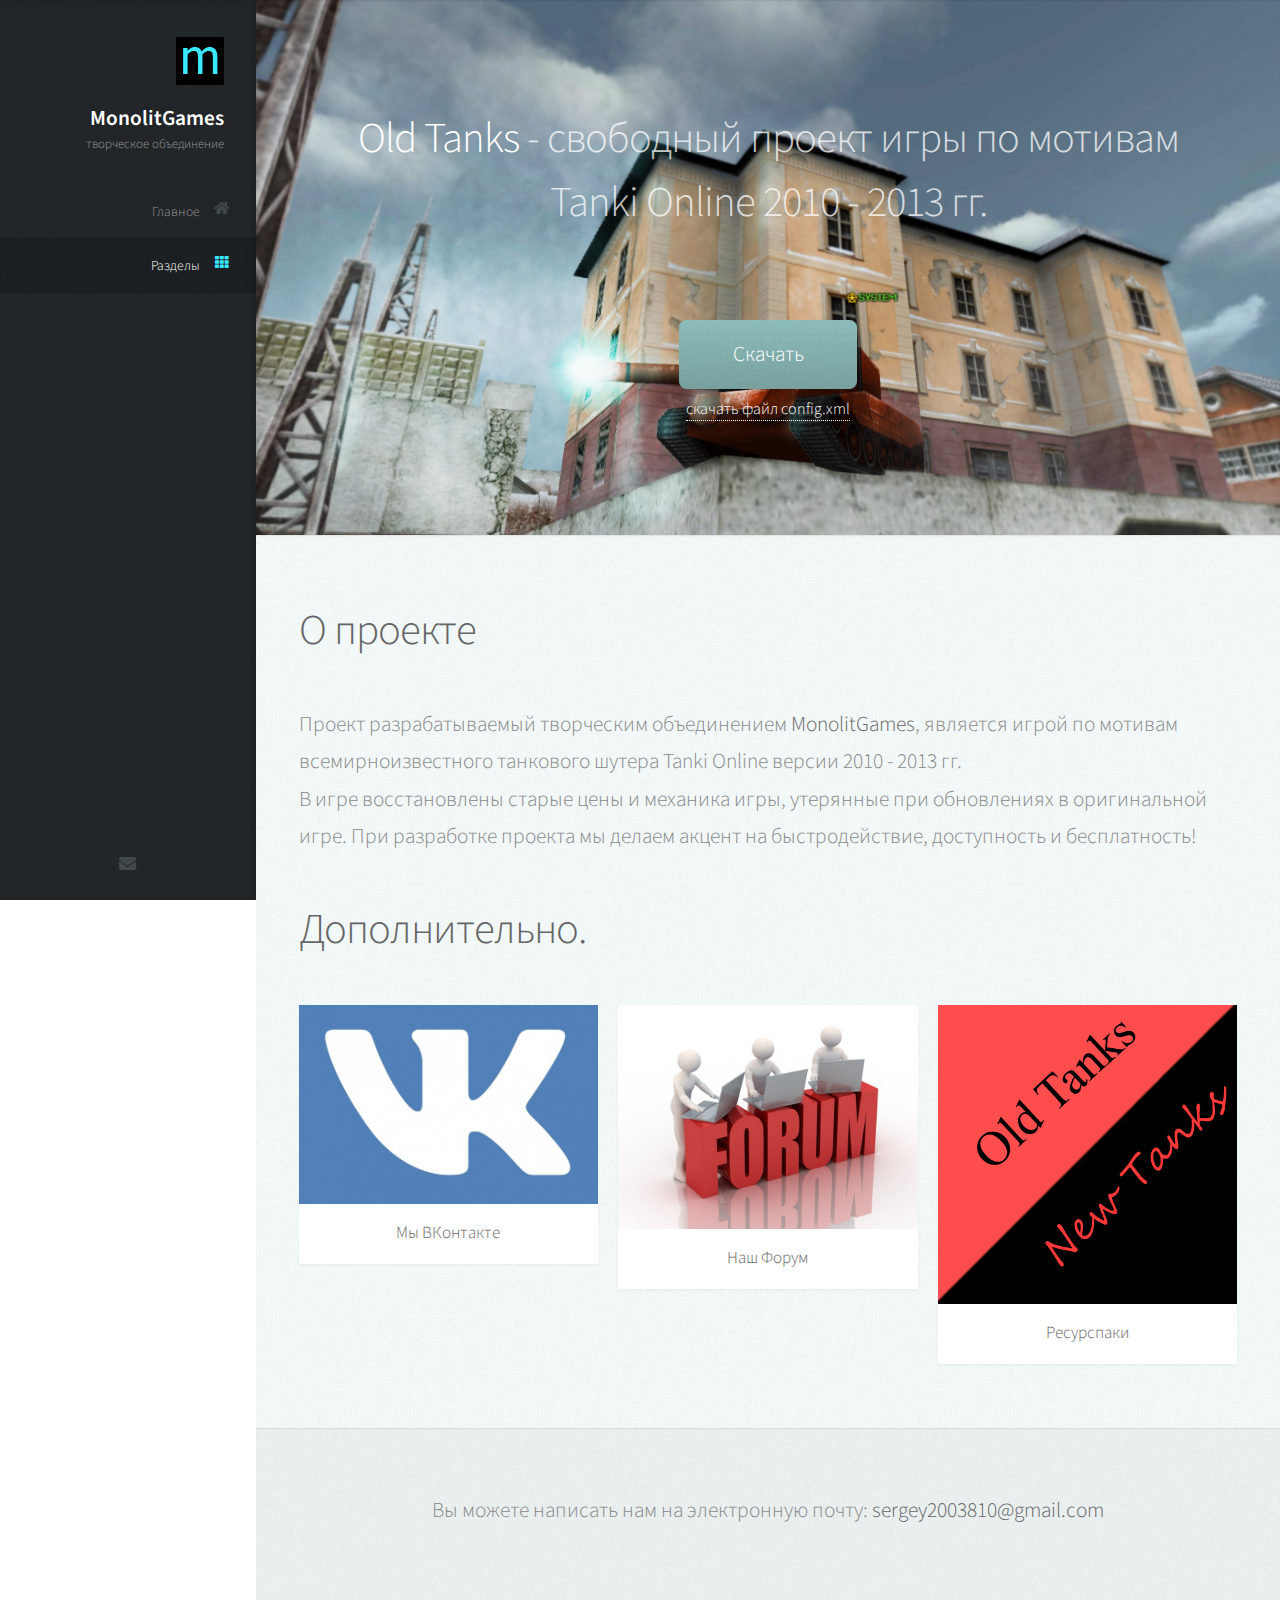
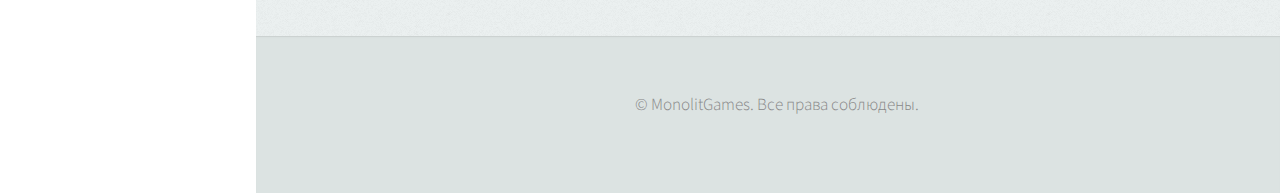
==== index.html @ a9170667 "Add files via upload" ====
<!DOCTYPE HTML>
<!--#39E8FF-->
<html>
	<head>
		<title>Old Tanks - создано MonolitGames</title>
		<meta charset="utf-8" />
		<meta name="viewport" content="width=device-width, initial-scale=1, user-scalable=no" />
		<link rel="stylesheet" href="assets/css/main.css" />
        <style type="text/css">
            #white{
                color: white;
            }
            #lefttext{
                text-align: left;
            }
            .config-xml{
                
                font-size:12pt;
            }
            .config-xml a{
                text-decoration: none;
            }
        </style>
	</head>
	<body class="is-preload">

		
			<div id="header">

				<div class="top">

					
						<div id="logo">
							<span class="image avatar48"><img src="images/avatar.jpg" alt="" /></span>
							<h1 id="title">МоnolitGames</h1>
							<p>творческое объединение</p>
						</div>

					
						<nav id="nav">
							<ul>
								<li><a href="#top" id="top-link"><span class="icon solid fa-home">Главное</span></a></li>
								<li><a href="#portfolio" id="portfolio-link"><span class="icon solid fa-th">Разделы</span></a></li>
								

							</ul>
						</nav>

				</div>

				<div class="bottom">

					
						<ul class="icons">
							<!--<li><a href="#" class="icon brands fa-twitter"><span class="label">Twitter</span></a></li>
							<li><a href="#" class="icon brands fa-facebook-f"><span class="label">Facebook</span></a></li>
							<li><a href="#" class="icon brands fa-github"><span class="label">Github</span></a></li>-->
							
							<li><a href="#contact" class="icon solid fa-envelope"><span class="label">Email</span></a></li>
						</ul>

				</div>

			</div>

		<!-- Main -->
			<div id="main">

				<!-- Intro -->
					<section id="top" class="one dark cover">
						<div class="container">

							<header>
                                <h2 class="alt"> <strong><b id="white">Old Tanks</b></strong> - свободный проект игры по мотивам<br> Tanki Online 2010 - 2013 гг.</p>
							</header>

							<footer>
								<a href="https://drive.google.com/file/d/1-FOZ3nDA0ZMU56J85yrkegBwS3157mXp/view?usp=sharing" src="" class="button scrolly">Скачать</a>
							</footer>
                            <a href="config-xml.html" class="config-xml">cкачать файл config.xml</a>
						</div>
					</section>

				<!-- Portfolio -->
					<section id="portfolio" class="two">
						<div class="container">
                            <header>
								<h2 id="lefttext">О проекте</h2>
							</header>
							<p id="lefttext">Проект разрабатываемый творческим объединением <b>MonolitGames</b>, является игрой по мотивам всемирноизвестного танкового шутера Tanki Online версии 2010 - 2013 гг.<br>В игре восстановлены старые цены и механика игры, утерянные при обновлениях в оригинальной игре. При разработке проекта мы делаем акцент на быстродействие, доступность и бесплатность!</p>
							<header>
								<h2 id="lefttext">Дополнительно.</h2>
							</header>

							<p></p>
                            <a name="config-xml"></a>
							<div class="row">
								<div class="col-4 col-12-mobile">
									<article class="item">
										<a href="https://vk.com/tanks_net_game" class="image fit"><img src="images/pic02.jpg" alt="" /></a>
										<header>
											<h3>Мы ВКонтакте</h3>
										</header>
									</article>
									
								</div>
								<div class="col-4 col-12-mobile">
									<div class="col-4 col-12-mobile">
									<article class="item">
										<a href="http://tgazeta.1bb.ru/" class="image fit"><img src="images/forum.jpg" alt="" /></a>
										<header>
											<h3>Наш Форум</h3>
										</header>
									</article>
								</div>
							</div>
									<div class="col-4 col-12-mobile">
									<article class="item">
										<a href="resources.html" class="image fit"><img src="images/recource.png" alt="" /></a>
										<header>
											<h3>Ресурспаки</h3>
										</header>
									</article>
									
								</div>	
						</div>
					</section>

				<!-- About Me -->
					<section id="about" class="three">
						<a name="contact"></a>
                        <div class="container">
                            <p>Вы можете написать нам на электронную почту: <b>sergey2003810@gmail.com</b></p>
						</div>
					</section>

			</div>

		<!-- Footer -->
			<div id="footer">

				<!-- Copyright -->
					<ul class="copyright">
						<li>&copy; MonolitGames. Все права соблюдены.</li>
					</ul>

			</div>

		<!-- Scripts -->
			<script src="assets/js/jquery.min.js"></script>
			<script src="assets/js/jquery.scrolly.min.js"></script>
			<script src="assets/js/jquery.scrollex.min.js"></script>
			<script src="assets/js/browser.min.js"></script>
			<script src="assets/js/breakpoints.min.js"></script>
			<script src="assets/js/util.js"></script>
			<script src="assets/js/main.js"></script>

	</body>
</html>
---- assets/css/main.css ----
@import url("fontawesome-all.min.css");
@import url("https://fonts.googleapis.com/css?family=Source+Sans+Pro:300,300italic,400,600");

/*
	Prologue by HTML5 UP
	html5up.net | @ajlkn
	Free for personal and commercial use under the CCA 3.0 license (html5up.net/license)
*/

html, body, div, span, applet, object,
iframe, h1, h2, h3, h4, h5, h6, p, blockquote,
pre, a, abbr, acronym, address, big, cite,
code, del, dfn, em, img, ins, kbd, q, s, samp,
small, strike, strong, sub, sup, tt, var, b,
u, i, center, dl, dt, dd, ol, ul, li, fieldset,
form, label, legend, table, caption, tbody,
tfoot, thead, tr, th, td, article, aside,
canvas, details, embed, figure, figcaption,
footer, header, hgroup, menu, nav, output, ruby,
section, summary, time, mark, audio, video {
	margin: 0;
	padding: 0;
	border: 0;
	font-size: 100%;
	font: inherit;
	vertical-align: baseline;}

article, aside, details, figcaption, figure,
footer, header, hgroup, menu, nav, section {
	display: block;}

body {
	line-height: 1;
}

ol, ul {
	list-style: none;
}

blockquote, q {
	quotes: none;
}

	blockquote:before, blockquote:after, q:before, q:after {
		content: '';
		content: none;
	}

table {
	border-collapse: collapse;
	border-spacing: 0;
}

body {
	-webkit-text-size-adjust: none;
}

mark {
	background-color: transparent;
	color: inherit;
}

input::-moz-focus-inner {
	border: 0;
	padding: 0;
}

input, select, textarea {
	-moz-appearance: none;
	-webkit-appearance: none;
	-ms-appearance: none;
	appearance: none;
}

/* Basic */

	html {
		box-sizing: border-box;
	}

	*, *:before, *:after {
		box-sizing: inherit;
	}

	body {
		background: #fff;
		font-family: 'Source Sans Pro', sans-serif;
		font-size: 19pt;
		font-weight: 300;
		line-height: 1.75em;
		color: #888;
	}

		body.is-preload *, body.is-preload *:before, body.is-preload *:after {
			-moz-animation: none !important;
			-webkit-animation: none !important;
			-ms-animation: none !important;
			animation: none !important;
			-moz-transition: none !important;
			-webkit-transition: none !important;
			-ms-transition: none !important;
			transition: none !important;
		}

	input, textarea, select {
		font-family: 'Source Sans Pro', sans-serif;
		font-size: 19pt;
		font-weight: 300;
		line-height: 1.75em;
		color: #888;
	}

	h1, h2, h3, h4, h5, h6 {
		font-weight: 300;
		color: #666;
		line-height: 1.5em;
	}

	h1 a, h2 a, h3 a, h4 a, h5 a, h6 a {
		color: inherit;
		text-decoration: none;
	}

		h1 a strong, h2 a strong, h3 a strong, h4 a strong, h5 a strong, h6 a strong {
			color: #333;
		}

	h2 {
		font-size: 2em;
		letter-spacing: -1px;
	}

		h2.alt {
			color: #888;
		}

			h2.alt strong {
				color: #666;
			}

	h3 {
		font-size: 1.5em;
	}

	header {
		margin: 0 0 2em 0;
	}

		header > p {
			margin: 1em 0 0 0;
		}

	footer {
		margin: 2em 0 0 0;
	}

	strong, b {
		font-weight: 300;
		color: #666;
	}

	em, i {
		font-style: italic;
	}

	a {
		text-decoration: none;
		color: inherit;
		border-bottom: dotted 1px rgba(128, 128, 128, 0.5);
		-moz-transition: color 0.35s ease-in-out, border-bottom-color 0.35s ease-in-out;
		-webkit-transition: color 0.35s ease-in-out, border-bottom-color 0.35s ease-in-out;
		-ms-transition: color 0.35s ease-in-out, border-bottom-color 0.35s ease-in-out;
		transition: color 0.35s ease-in-out, border-bottom-color 0.35s ease-in-out;
		outline: 0;
	}

		a:hover {
			color: #E27689;
			border-bottom-color: rgba(255, 255, 255, 0);
		}

	sub {
		position: relative;
		top: 0.5em;
		font-size: 0.8em;
	}

	sup {
		position: relative;
		top: -0.5em;
		font-size: 0.8em;
	}

	hr {
		border: 0;
		border-top: solid 1px #ddd;
	}

	blockquote {
		border-left: solid 0.5em #ddd;
		padding: 1em 0 1em 2em;
		font-style: italic;
	}

	p, ul, ol, dl, table {
		margin-bottom: 2em;
	}

	br.clear {
		clear: both;
	}

/* Container */

	.container {
		margin: 0 auto;
		max-width: 100%;
		width: 1400px;
	}

		@media screen and (min-width: 961px) and (max-width: 1880px) {

			.container {
				width: 1200px;
			}

		}

		@media screen and (min-width: 961px) and (max-width: 1620px) {

			.container {
				width: 960px;
			}

		}

		@media screen and (min-width: 961px) and (max-width: 1320px) {

			.container {
				width: 100%;
			}

		}

		@media screen and (max-width: 960px) {

			.container {
				width: 100%;
			}

		}

		@media screen and (max-width: 736px) {

			.container {
				width: 100%;
			}

		}

/* Row */

	.row {
		display: flex;
		flex-wrap: wrap;
		box-sizing: border-box;
		align-items: stretch;
	}

		.row > * {
			box-sizing: border-box;
		}

		.row.gtr-uniform > * > :last-child {
			margin-bottom: 0;
		}

		.row.aln-left {
			justify-content: flex-start;
		}

		.row.aln-center {
			justify-content: center;
		}

		.row.aln-right {
			justify-content: flex-end;
		}

		.row.aln-top {
			align-items: flex-start;
		}

		.row.aln-middle {
			align-items: center;
		}

		.row.aln-bottom {
			align-items: flex-end;
		}

		.row > .imp {
			order: -1;
		}

		.row > .col-1 {
			width: 8.33333%;
		}

		.row > .off-1 {
			margin-left: 8.33333%;
		}

		.row > .col-2 {
			width: 16.66667%;
		}

		.row > .off-2 {
			margin-left: 16.66667%;
		}

		.row > .col-3 {
			width: 25%;
		}

		.row > .off-3 {
			margin-left: 25%;
		}

		.row > .col-4 {
			width: 33.33333%;
		}

		.row > .off-4 {
			margin-left: 33.33333%;
		}

		.row > .col-5 {
			width: 41.66667%;
		}

		.row > .off-5 {
			margin-left: 41.66667%;
		}

		.row > .col-6 {
			width: 50%;
		}

		.row > .off-6 {
			margin-left: 50%;
		}

		.row > .col-7 {
			width: 58.33333%;
		}

		.row > .off-7 {
			margin-left: 58.33333%;
		}

		.row > .col-8 {
			width: 66.66667%;
		}

		.row > .off-8 {
			margin-left: 66.66667%;
		}

		.row > .col-9 {
			width: 75%;
		}

		.row > .off-9 {
			margin-left: 75%;
		}

		.row > .col-10 {
			width: 83.33333%;
		}

		.row > .off-10 {
			margin-left: 83.33333%;
		}

		.row > .col-11 {
			width: 91.66667%;
		}

		.row > .off-11 {
			margin-left: 91.66667%;
		}

		.row > .col-12 {
			width: 100%;
		}

		.row > .off-12 {
			margin-left: 100%;
		}

		.row.gtr-0 {
			margin-top: 0px;
			margin-left: 0px;
		}

			.row.gtr-0 > * {
				padding: 0px 0 0 0px;
			}

			.row.gtr-0.gtr-uniform {
				margin-top: 0px;
			}

				.row.gtr-0.gtr-uniform > * {
					padding-top: 0px;
				}

		.row.gtr-25 {
			margin-top: -10px;
			margin-left: -10px;
		}

			.row.gtr-25 > * {
				padding: 10px 0 0 10px;
			}

			.row.gtr-25.gtr-uniform {
				margin-top: -10px;
			}

				.row.gtr-25.gtr-uniform > * {
					padding-top: 10px;
				}

		.row.gtr-50 {
			margin-top: -20px;
			margin-left: -20px;
		}

			.row.gtr-50 > * {
				padding: 20px 0 0 20px;
			}

			.row.gtr-50.gtr-uniform {
				margin-top: -20px;
			}

				.row.gtr-50.gtr-uniform > * {
					padding-top: 20px;
				}

		.row {
			margin-top: -40px;
			margin-left: -40px;
		}

			.row > * {
				padding: 40px 0 0 40px;
			}

			.row.gtr-uniform {
				margin-top: -40px;
			}

				.row.gtr-uniform > * {
					padding-top: 40px;
				}

		.row.gtr-150 {
			margin-top: -60px;
			margin-left: -60px;
		}

			.row.gtr-150 > * {
				padding: 60px 0 0 60px;
			}

			.row.gtr-150.gtr-uniform {
				margin-top: -60px;
			}

				.row.gtr-150.gtr-uniform > * {
					padding-top: 60px;
				}

		.row.gtr-200 {
			margin-top: -80px;
			margin-left: -80px;
		}

			.row.gtr-200 > * {
				padding: 80px 0 0 80px;
			}

			.row.gtr-200.gtr-uniform {
				margin-top: -80px;
			}

				.row.gtr-200.gtr-uniform > * {
					padding-top: 80px;
				}

		@media screen and (min-width: 961px) and (max-width: 1880px) {

			.row {
				display: flex;
				flex-wrap: wrap;
				box-sizing: border-box;
				align-items: stretch;
			}

				.row > * {
					box-sizing: border-box;
				}

				.row.gtr-uniform > * > :last-child {
					margin-bottom: 0;
				}

				.row.aln-left {
					justify-content: flex-start;
				}

				.row.aln-center {
					justify-content: center;
				}

				.row.aln-right {
					justify-content: flex-end;
				}

				.row.aln-top {
					align-items: flex-start;
				}

				.row.aln-middle {
					align-items: center;
				}

				.row.aln-bottom {
					align-items: flex-end;
				}

				.row > .imp-wide {
					order: -1;
				}

				.row > .col-1-wide {
					width: 8.33333%;
				}

				.row > .off-1-wide {
					margin-left: 8.33333%;
				}

				.row > .col-2-wide {
					width: 16.66667%;
				}

				.row > .off-2-wide {
					margin-left: 16.66667%;
				}

				.row > .col-3-wide {
					width: 25%;
				}

				.row > .off-3-wide {
					margin-left: 25%;
				}

				.row > .col-4-wide {
					width: 33.33333%;
				}

				.row > .off-4-wide {
					margin-left: 33.33333%;
				}

				.row > .col-5-wide {
					width: 41.66667%;
				}

				.row > .off-5-wide {
					margin-left: 41.66667%;
				}

				.row > .col-6-wide {
					width: 50%;
				}

				.row > .off-6-wide {
					margin-left: 50%;
				}

				.row > .col-7-wide {
					width: 58.33333%;
				}

				.row > .off-7-wide {
					margin-left: 58.33333%;
				}

				.row > .col-8-wide {
					width: 66.66667%;
				}

				.row > .off-8-wide {
					margin-left: 66.66667%;
				}

				.row > .col-9-wide {
					width: 75%;
				}

				.row > .off-9-wide {
					margin-left: 75%;
				}

				.row > .col-10-wide {
					width: 83.33333%;
				}

				.row > .off-10-wide {
					margin-left: 83.33333%;
				}

				.row > .col-11-wide {
					width: 91.66667%;
				}

				.row > .off-11-wide {
					margin-left: 91.66667%;
				}

				.row > .col-12-wide {
					width: 100%;
				}

				.row > .off-12-wide {
					margin-left: 100%;
				}

				.row.gtr-0 {
					margin-top: 0px;
					margin-left: 0px;
				}

					.row.gtr-0 > * {
						padding: 0px 0 0 0px;
					}

					.row.gtr-0.gtr-uniform {
						margin-top: 0px;
					}

						.row.gtr-0.gtr-uniform > * {
							padding-top: 0px;
						}

				.row.gtr-25 {
					margin-top: -10px;
					margin-left: -10px;
				}

					.row.gtr-25 > * {
						padding: 10px 0 0 10px;
					}

					.row.gtr-25.gtr-uniform {
						margin-top: -10px;
					}

						.row.gtr-25.gtr-uniform > * {
							padding-top: 10px;
						}

				.row.gtr-50 {
					margin-top: -20px;
					margin-left: -20px;
				}

					.row.gtr-50 > * {
						padding: 20px 0 0 20px;
					}

					.row.gtr-50.gtr-uniform {
						margin-top: -20px;
					}

						.row.gtr-50.gtr-uniform > * {
							padding-top: 20px;
						}

				.row {
					margin-top: -40px;
					margin-left: -40px;
				}

					.row > * {
						padding: 40px 0 0 40px;
					}

					.row.gtr-uniform {
						margin-top: -40px;
					}

						.row.gtr-uniform > * {
							padding-top: 40px;
						}

				.row.gtr-150 {
					margin-top: -60px;
					margin-left: -60px;
				}

					.row.gtr-150 > * {
						padding: 60px 0 0 60px;
					}

					.row.gtr-150.gtr-uniform {
						margin-top: -60px;
					}

						.row.gtr-150.gtr-uniform > * {
							padding-top: 60px;
						}

				.row.gtr-200 {
					margin-top: -80px;
					margin-left: -80px;
				}

					.row.gtr-200 > * {
						padding: 80px 0 0 80px;
					}

					.row.gtr-200.gtr-uniform {
						margin-top: -80px;
					}

						.row.gtr-200.gtr-uniform > * {
							padding-top: 80px;
						}

		}

		@media screen and (min-width: 961px) and (max-width: 1620px) {

			.row {
				display: flex;
				flex-wrap: wrap;
				box-sizing: border-box;
				align-items: stretch;
			}

				.row > * {
					box-sizing: border-box;
				}

				.row.gtr-uniform > * > :last-child {
					margin-bottom: 0;
				}

				.row.aln-left {
					justify-content: flex-start;
				}

				.row.aln-center {
					justify-content: center;
				}

				.row.aln-right {
					justify-content: flex-end;
				}

				.row.aln-top {
					align-items: flex-start;
				}

				.row.aln-middle {
					align-items: center;
				}

				.row.aln-bottom {
					align-items: flex-end;
				}

				.row > .imp-normal {
					order: -1;
				}

				.row > .col-1-normal {
					width: 8.33333%;
				}

				.row > .off-1-normal {
					margin-left: 8.33333%;
				}

				.row > .col-2-normal {
					width: 16.66667%;
				}

				.row > .off-2-normal {
					margin-left: 16.66667%;
				}

				.row > .col-3-normal {
					width: 25%;
				}

				.row > .off-3-normal {
					margin-left: 25%;
				}

				.row > .col-4-normal {
					width: 33.33333%;
				}

				.row > .off-4-normal {
					margin-left: 33.33333%;
				}

				.row > .col-5-normal {
					width: 41.66667%;
				}

				.row > .off-5-normal {
					margin-left: 41.66667%;
				}

				.row > .col-6-normal {
					width: 50%;
				}

				.row > .off-6-normal {
					margin-left: 50%;
				}

				.row > .col-7-normal {
					width: 58.33333%;
				}

				.row > .off-7-normal {
					margin-left: 58.33333%;
				}

				.row > .col-8-normal {
					width: 66.66667%;
				}

				.row > .off-8-normal {
					margin-left: 66.66667%;
				}

				.row > .col-9-normal {
					width: 75%;
				}

				.row > .off-9-normal {
					margin-left: 75%;
				}

				.row > .col-10-normal {
					width: 83.33333%;
				}

				.row > .off-10-normal {
					margin-left: 83.33333%;
				}

				.row > .col-11-normal {
					width: 91.66667%;
				}

				.row > .off-11-normal {
					margin-left: 91.66667%;
				}

				.row > .col-12-normal {
					width: 100%;
				}

				.row > .off-12-normal {
					margin-left: 100%;
				}

				.row.gtr-0 {
					margin-top: 0px;
					margin-left: 0px;
				}

					.row.gtr-0 > * {
						padding: 0px 0 0 0px;
					}

					.row.gtr-0.gtr-uniform {
						margin-top: 0px;
					}

						.row.gtr-0.gtr-uniform > * {
							padding-top: 0px;
						}

				.row.gtr-25 {
					margin-top: -10px;
					margin-left: -10px;
				}

					.row.gtr-25 > * {
						padding: 10px 0 0 10px;
					}

					.row.gtr-25.gtr-uniform {
						margin-top: -10px;
					}

						.row.gtr-25.gtr-uniform > * {
							padding-top: 10px;
						}

				.row.gtr-50 {
					margin-top: -20px;
					margin-left: -20px;
				}

					.row.gtr-50 > * {
						padding: 20px 0 0 20px;
					}

					.row.gtr-50.gtr-uniform {
						margin-top: -20px;
					}

						.row.gtr-50.gtr-uniform > * {
							padding-top: 20px;
						}

				.row {
					margin-top: -40px;
					margin-left: -40px;
				}

					.row > * {
						padding: 40px 0 0 40px;
					}

					.row.gtr-uniform {
						margin-top: -40px;
					}

						.row.gtr-uniform > * {
							padding-top: 40px;
						}

				.row.gtr-150 {
					margin-top: -60px;
					margin-left: -60px;
				}

					.row.gtr-150 > * {
						padding: 60px 0 0 60px;
					}

					.row.gtr-150.gtr-uniform {
						margin-top: -60px;
					}

						.row.gtr-150.gtr-uniform > * {
							padding-top: 60px;
						}

				.row.gtr-200 {
					margin-top: -80px;
					margin-left: -80px;
				}

					.row.gtr-200 > * {
						padding: 80px 0 0 80px;
					}

					.row.gtr-200.gtr-uniform {
						margin-top: -80px;
					}

						.row.gtr-200.gtr-uniform > * {
							padding-top: 80px;
						}

		}

		@media screen and (min-width: 961px) and (max-width: 1320px) {

			.row {
				display: flex;
				flex-wrap: wrap;
				box-sizing: border-box;
				align-items: stretch;
			}

				.row > * {
					box-sizing: border-box;
				}

				.row.gtr-uniform > * > :last-child {
					margin-bottom: 0;
				}

				.row.aln-left {
					justify-content: flex-start;
				}

				.row.aln-center {
					justify-content: center;
				}

				.row.aln-right {
					justify-content: flex-end;
				}

				.row.aln-top {
					align-items: flex-start;
				}

				.row.aln-middle {
					align-items: center;
				}

				.row.aln-bottom {
					align-items: flex-end;
				}

				.row > .imp-narrow {
					order: -1;
				}

				.row > .col-1-narrow {
					width: 8.33333%;
				}

				.row > .off-1-narrow {
					margin-left: 8.33333%;
				}

				.row > .col-2-narrow {
					width: 16.66667%;
				}

				.row > .off-2-narrow {
					margin-left: 16.66667%;
				}

				.row > .col-3-narrow {
					width: 25%;
				}

				.row > .off-3-narrow {
					margin-left: 25%;
				}

				.row > .col-4-narrow {
					width: 33.33333%;
				}

				.row > .off-4-narrow {
					margin-left: 33.33333%;
				}

				.row > .col-5-narrow {
					width: 41.66667%;
				}

				.row > .off-5-narrow {
					margin-left: 41.66667%;
				}

				.row > .col-6-narrow {
					width: 50%;
				}

				.row > .off-6-narrow {
					margin-left: 50%;
				}

				.row > .col-7-narrow {
					width: 58.33333%;
				}

				.row > .off-7-narrow {
					margin-left: 58.33333%;
				}

				.row > .col-8-narrow {
					width: 66.66667%;
				}

				.row > .off-8-narrow {
					margin-left: 66.66667%;
				}

				.row > .col-9-narrow {
					width: 75%;
				}

				.row > .off-9-narrow {
					margin-left: 75%;
				}

				.row > .col-10-narrow {
					width: 83.33333%;
				}

				.row > .off-10-narrow {
					margin-left: 83.33333%;
				}

				.row > .col-11-narrow {
					width: 91.66667%;
				}

				.row > .off-11-narrow {
					margin-left: 91.66667%;
				}

				.row > .col-12-narrow {
					width: 100%;
				}

				.row > .off-12-narrow {
					margin-left: 100%;
				}

				.row.gtr-0 {
					margin-top: 0px;
					margin-left: 0px;
				}

					.row.gtr-0 > * {
						padding: 0px 0 0 0px;
					}

					.row.gtr-0.gtr-uniform {
						margin-top: 0px;
					}

						.row.gtr-0.gtr-uniform > * {
							padding-top: 0px;
						}

				.row.gtr-25 {
					margin-top: -5px;
					margin-left: -5px;
				}

					.row.gtr-25 > * {
						padding: 5px 0 0 5px;
					}

					.row.gtr-25.gtr-uniform {
						margin-top: -5px;
					}

						.row.gtr-25.gtr-uniform > * {
							padding-top: 5px;
						}

				.row.gtr-50 {
					margin-top: -10px;
					margin-left: -10px;
				}

					.row.gtr-50 > * {
						padding: 10px 0 0 10px;
					}

					.row.gtr-50.gtr-uniform {
						margin-top: -10px;
					}

						.row.gtr-50.gtr-uniform > * {
							padding-top: 10px;
						}

				.row {
					margin-top: -20px;
					margin-left: -20px;
				}

					.row > * {
						padding: 20px 0 0 20px;
					}

					.row.gtr-uniform {
						margin-top: -20px;
					}

						.row.gtr-uniform > * {
							padding-top: 20px;
						}

				.row.gtr-150 {
					margin-top: -30px;
					margin-left: -30px;
				}

					.row.gtr-150 > * {
						padding: 30px 0 0 30px;
					}

					.row.gtr-150.gtr-uniform {
						margin-top: -30px;
					}

						.row.gtr-150.gtr-uniform > * {
							padding-top: 30px;
						}

				.row.gtr-200 {
					margin-top: -40px;
					margin-left: -40px;
				}

					.row.gtr-200 > * {
						padding: 40px 0 0 40px;
					}

					.row.gtr-200.gtr-uniform {
						margin-top: -40px;
					}

						.row.gtr-200.gtr-uniform > * {
							padding-top: 40px;
						}

		}

		@media screen and (max-width: 960px) {

			.row {
				display: flex;
				flex-wrap: wrap;
				box-sizing: border-box;
				align-items: stretch;
			}

				.row > * {
					box-sizing: border-box;
				}

				.row.gtr-uniform > * > :last-child {
					margin-bottom: 0;
				}

				.row.aln-left {
					justify-content: flex-start;
				}

				.row.aln-center {
					justify-content: center;
				}

				.row.aln-right {
					justify-content: flex-end;
				}

				.row.aln-top {
					align-items: flex-start;
				}

				.row.aln-middle {
					align-items: center;
				}

				.row.aln-bottom {
					align-items: flex-end;
				}

				.row > .imp-narrower {
					order: -1;
				}

				.row > .col-1-narrower {
					width: 8.33333%;
				}

				.row > .off-1-narrower {
					margin-left: 8.33333%;
				}

				.row > .col-2-narrower {
					width: 16.66667%;
				}

				.row > .off-2-narrower {
					margin-left: 16.66667%;
				}

				.row > .col-3-narrower {
					width: 25%;
				}

				.row > .off-3-narrower {
					margin-left: 25%;
				}

				.row > .col-4-narrower {
					width: 33.33333%;
				}

				.row > .off-4-narrower {
					margin-left: 33.33333%;
				}

				.row > .col-5-narrower {
					width: 41.66667%;
				}

				.row > .off-5-narrower {
					margin-left: 41.66667%;
				}

				.row > .col-6-narrower {
					width: 50%;
				}

				.row > .off-6-narrower {
					margin-left: 50%;
				}

				.row > .col-7-narrower {
					width: 58.33333%;
				}

				.row > .off-7-narrower {
					margin-left: 58.33333%;
				}

				.row > .col-8-narrower {
					width: 66.66667%;
				}

				.row > .off-8-narrower {
					margin-left: 66.66667%;
				}

				.row > .col-9-narrower {
					width: 75%;
				}

				.row > .off-9-narrower {
					margin-left: 75%;
				}

				.row > .col-10-narrower {
					width: 83.33333%;
				}

				.row > .off-10-narrower {
					margin-left: 83.33333%;
				}

				.row > .col-11-narrower {
					width: 91.66667%;
				}

				.row > .off-11-narrower {
					margin-left: 91.66667%;
				}

				.row > .col-12-narrower {
					width: 100%;
				}

				.row > .off-12-narrower {
					margin-left: 100%;
				}

				.row.gtr-0 {
					margin-top: 0px;
					margin-left: 0px;
				}

					.row.gtr-0 > * {
						padding: 0px 0 0 0px;
					}

					.row.gtr-0.gtr-uniform {
						margin-top: 0px;
					}

						.row.gtr-0.gtr-uniform > * {
							padding-top: 0px;
						}

				.row.gtr-25 {
					margin-top: -5px;
					margin-left: -5px;
				}

					.row.gtr-25 > * {
						padding: 5px 0 0 5px;
					}

					.row.gtr-25.gtr-uniform {
						margin-top: -5px;
					}

						.row.gtr-25.gtr-uniform > * {
							padding-top: 5px;
						}

				.row.gtr-50 {
					margin-top: -10px;
					margin-left: -10px;
				}

					.row.gtr-50 > * {
						padding: 10px 0 0 10px;
					}

					.row.gtr-50.gtr-uniform {
						margin-top: -10px;
					}

						.row.gtr-50.gtr-uniform > * {
							padding-top: 10px;
						}

				.row {
					margin-top: -20px;
					margin-left: -20px;
				}

					.row > * {
						padding: 20px 0 0 20px;
					}

					.row.gtr-uniform {
						margin-top: -20px;
					}

						.row.gtr-uniform > * {
							padding-top: 20px;
						}

				.row.gtr-150 {
					margin-top: -30px;
					margin-left: -30px;
				}

					.row.gtr-150 > * {
						padding: 30px 0 0 30px;
					}

					.row.gtr-150.gtr-uniform {
						margin-top: -30px;
					}

						.row.gtr-150.gtr-uniform > * {
							padding-top: 30px;
						}

				.row.gtr-200 {
					margin-top: -40px;
					margin-left: -40px;
				}

					.row.gtr-200 > * {
						padding: 40px 0 0 40px;
					}

					.row.gtr-200.gtr-uniform {
						margin-top: -40px;
					}

						.row.gtr-200.gtr-uniform > * {
							padding-top: 40px;
						}

		}

		@media screen and (max-width: 736px) {

			.row {
				display: flex;
				flex-wrap: wrap;
				box-sizing: border-box;
				align-items: stretch;
			}

				.row > * {
					box-sizing: border-box;
				}

				.row.gtr-uniform > * > :last-child {
					margin-bottom: 0;
				}

				.row.aln-left {
					justify-content: flex-start;
				}

				.row.aln-center {
					justify-content: center;
				}

				.row.aln-right {
					justify-content: flex-end;
				}

				.row.aln-top {
					align-items: flex-start;
				}

				.row.aln-middle {
					align-items: center;
				}

				.row.aln-bottom {
					align-items: flex-end;
				}

				.row > .imp-mobile {
					order: -1;
				}

				.row > .col-1-mobile {
					width: 8.33333%;
				}

				.row > .off-1-mobile {
					margin-left: 8.33333%;
				}

				.row > .col-2-mobile {
					width: 16.66667%;
				}

				.row > .off-2-mobile {
					margin-left: 16.66667%;
				}

				.row > .col-3-mobile {
					width: 25%;
				}

				.row > .off-3-mobile {
					margin-left: 25%;
				}

				.row > .col-4-mobile {
					width: 33.33333%;
				}

				.row > .off-4-mobile {
					margin-left: 33.33333%;
				}

				.row > .col-5-mobile {
					width: 41.66667%;
				}

				.row > .off-5-mobile {
					margin-left: 41.66667%;
				}

				.row > .col-6-mobile {
					width: 50%;
				}

				.row > .off-6-mobile {
					margin-left: 50%;
				}

				.row > .col-7-mobile {
					width: 58.33333%;
				}

				.row > .off-7-mobile {
					margin-left: 58.33333%;
				}

				.row > .col-8-mobile {
					width: 66.66667%;
				}

				.row > .off-8-mobile {
					margin-left: 66.66667%;
				}

				.row > .col-9-mobile {
					width: 75%;
				}

				.row > .off-9-mobile {
					margin-left: 75%;
				}

				.row > .col-10-mobile {
					width: 83.33333%;
				}

				.row > .off-10-mobile {
					margin-left: 83.33333%;
				}

				.row > .col-11-mobile {
					width: 91.66667%;
				}

				.row > .off-11-mobile {
					margin-left: 91.66667%;
				}

				.row > .col-12-mobile {
					width: 100%;
				}

				.row > .off-12-mobile {
					margin-left: 100%;
				}

				.row.gtr-0 {
					margin-top: 0px;
					margin-left: 0px;
				}

					.row.gtr-0 > * {
						padding: 0px 0 0 0px;
					}

					.row.gtr-0.gtr-uniform {
						margin-top: 0px;
					}

						.row.gtr-0.gtr-uniform > * {
							padding-top: 0px;
						}

				.row.gtr-25 {
					margin-top: -5px;
					margin-left: -5px;
				}

					.row.gtr-25 > * {
						padding: 5px 0 0 5px;
					}

					.row.gtr-25.gtr-uniform {
						margin-top: -5px;
					}

						.row.gtr-25.gtr-uniform > * {
							padding-top: 5px;
						}

				.row.gtr-50 {
					margin-top: -10px;
					margin-left: -10px;
				}

					.row.gtr-50 > * {
						padding: 10px 0 0 10px;
					}

					.row.gtr-50.gtr-uniform {
						margin-top: -10px;
					}

						.row.gtr-50.gtr-uniform > * {
							padding-top: 10px;
						}

				.row {
					margin-top: -20px;
					margin-left: -20px;
				}

					.row > * {
						padding: 20px 0 0 20px;
					}

					.row.gtr-uniform {
						margin-top: -20px;
					}

						.row.gtr-uniform > * {
							padding-top: 20px;
						}

				.row.gtr-150 {
					margin-top: -30px;
					margin-left: -30px;
				}

					.row.gtr-150 > * {
						padding: 30px 0 0 30px;
					}

					.row.gtr-150.gtr-uniform {
						margin-top: -30px;
					}

						.row.gtr-150.gtr-uniform > * {
							padding-top: 30px;
						}

				.row.gtr-200 {
					margin-top: -40px;
					margin-left: -40px;
				}

					.row.gtr-200 > * {
						padding: 40px 0 0 40px;
					}

					.row.gtr-200.gtr-uniform {
						margin-top: -40px;
					}

						.row.gtr-200.gtr-uniform > * {
							padding-top: 40px;
						}

		}

/* Sections/Article */

	section, article {
		margin-bottom: 3em;
	}

		section > :last-child,
		section > .container, section:last-child, article > :last-child,
		article > .container, article:last-child {
			margin-bottom: 0;
		}

		.row > section, .row > article {
			margin-bottom: 0;
		}

/* Image */

	.image {
		display: inline-block;
		border: 0;
	}

		.image img {
			display: block;
			width: 100%;
		}

		.image.avatar48 {
			width: 48px;
			height: 48px;
			background: #f00;
		}

			.image.avatar48 img {
				width: 48px;
				height: 48px;
			}

		.image.fit {
			display: block;
			width: 100%;
		}

		.image.featured {
			display: block;
			width: 100%;
			margin: 0 0 2em 0;
		}

		.image.left {
			float: left;
			margin: 0 2em 2em 0;
		}

		.image.centered {
			display: block;
			margin: 0 0 2em 0;
		}

			.image.centered img {
				margin: 0 auto;
				width: auto;
			}

/* List */

	ul {
		list-style: disc;
		padding-left: 1em;
	}

		ul li {
			padding-left: 0.5em;
		}

	ol {
		list-style: decimal;
		padding-left: 1.25em;
	}

		ol li {
			padding-left: 0.25em;
		}

/* Icons */

	ul.icons {
		cursor: default;
		list-style: none;
		padding-left: 0;
	}

		ul.icons li {
			display: inline-block;
			padding-left: 0;
		}

		ul.icons a {
			display: inline-block;
			width: 2em;
			height: 2em;
			line-height: 2em;
			text-align: center;
			border: 0;
		}

/* Form */

	form label {
		display: block;
		text-align: left;
		margin-bottom: 0.5em;
	}

	form input[type="text"],
	form input[type="email"],
	form input[type="password"],
	form select,
	form textarea {
		position: relative;
		-webkit-appearance: none;
		display: block;
		border: 0;
		outline: 0;
		background: #fff;
		background: rgba(255, 255, 255, 0.75);
		width: 100%;
		border-radius: 0.35em;
		padding: 0.75em 1em 0.75em 1em;
		box-shadow: inset 0 0.1em 0.1em 0 rgba(0, 0, 0, 0.05);
		border: solid 1px rgba(0, 0, 0, 0.15);
		-moz-transition: all 0.35s ease-in-out;
		-webkit-transition: all 0.35s ease-in-out;
		-ms-transition: all 0.35s ease-in-out;
		transition: all 0.35s ease-in-out;
	}

		form input[type="text"]:focus,
		form input[type="email"]:focus,
		form input[type="password"]:focus,
		form select:focus,
		form textarea:focus {
			box-shadow: 0 0 2px 1px #8ebebc;
			background: #fff;
		}

	form input[type="text"],
	form input[type="email"],
	form input[type="password"],
	form select {
		line-height: 1.25em;
	}

	form textarea {
		min-height: 14em;
	}

	form ::-webkit-input-placeholder {
		color: #555 !important;
	}

	form :-moz-placeholder {
		color: #555 !important;
	}

	form ::-moz-placeholder {
		color: #555 !important;
	}

	form :-ms-input-placeholder {
		color: #555 !important;
	}

	form ::-moz-focus-inner {
		border: 0;
	}

/* Table */

	table {
		width: 100%;
		text-align: left;
	}

		table tbody tr:nth-child(2n+2) {
			background: #f4f4f4;
		}

		table td {
			padding: 0.5em 1em 0.5em 1em;
		}

		table th {
			text-align: left;
			padding: 0.5em 1em 0.5em 1em;
			color: #fff;
			background: #222729 url("images/overlay.png");
		}

		table thead {
			background: #444;
			color: #fff;
		}

		table tfoot {
			background: #eee;
		}

/* Button */

	input[type="button"],
	input[type="submit"],
	input[type="reset"],
	button,
	.button {
		position: relative;
		display: inline-block;
		border-radius: 0.35em;
		color: #fff !important;
		text-decoration: none;
		padding: 0.75em 2.5em 0.75em 2.5em;
		background-color: #8ebebc;
		border: 0;
		cursor: pointer;
		background-image: -moz-linear-gradient(top, rgba(0, 0, 0, 0), rgba(0, 0, 0, 0.15)), url("images/overlay.png");
		background-image: -webkit-linear-gradient(top, rgba(0, 0, 0, 0), rgba(0, 0, 0, 0.15)), url("images/overlay.png");
		background-image: -ms-linear-gradient(top, rgba(0, 0, 0, 0), rgba(0, 0, 0, 0.15)), url("images/overlay.png");
		background-image: linear-gradient(top, rgba(0, 0, 0, 0), rgba(0, 0, 0, 0.15)), url("images/overlay.png");
		-moz-transition: background-color 0.35s ease-in-out;
		-webkit-transition: background-color 0.35s ease-in-out;
		-ms-transition: background-color 0.35s ease-in-out;
		transition: background-color 0.35s ease-in-out;
	}

		input[type="button"]:hover,
		input[type="submit"]:hover,
		input[type="reset"]:hover,
		button:hover,
		.button:hover {
			background-color: #9ececc;
		}

		input[type="button"]:active,
		input[type="submit"]:active,
		input[type="reset"]:active,
		button:active,
		.button:active {
			background-color: #7eaeac;
		}

/* Item */

	.item {
		box-shadow: 0 0.05em 0.15em 0 rgba(0, 0, 0, 0.05);
		margin-bottom: 40px;
	}

		.item header {
			background: #fff;
			margin: 0;
			padding: 1em 0 1em 0;
			font-size: 0.8em;
		}

			.item header h3 {
				font-size: 1em;
			}

/* Icons */

	.icon {
		text-decoration: none;
		text-decoration: none;
	}

		.icon:before {
			-moz-osx-font-smoothing: grayscale;
			-webkit-font-smoothing: antialiased;
			display: inline-block;
			font-style: normal;
			font-variant: normal;
			text-rendering: auto;
			line-height: 1;
			text-transform: none !important;
			font-family: 'Font Awesome 5 Free';
			font-weight: 400;
		}

		.icon:before {
			line-height: inherit;
		}

		.icon > .label {
			display: none;
		}

		.icon.solid:before {
			font-weight: 900;
		}

		.icon.brands:before {
			font-family: 'Font Awesome 5 Brands';
		}

/* Header */

	#header {
		display: -moz-flex;
		display: -webkit-flex;
		display: -ms-flex;
		display: flex;
		-moz-flex-direction: column;
		-webkit-flex-direction: column;
		-ms-flex-direction: column;
		flex-direction: column;
		-moz-justify-content: space-between;
		-webkit-justify-content: space-between;
		-ms-justify-content: space-between;
		justify-content: space-between;
		background: #222629 url("images/overlay.png");
		box-shadow: inset -0.25em 0 0.25em 0 rgba(0, 0, 0, 0.1);
		color: #fff;
		height: 100%;
		left: 0;
		overflow-y: auto;
		position: fixed;
		text-align: right;
		top: 0;
		width: 375px;
	}

		#header .top {
			-moz-flex-grow: 1;
			-webkit-flex-grow: 1;
			-ms-flex-grow: 1;
			flex-grow: 1;
		}

		#header .bottom {
			-moz-flex-shrink: 0;
			-webkit-flex-shrink: 0;
			-ms-flex-shrink: 0;
			flex-shrink: 0;
			padding: 1.5em 0 0.75em 0;
		}

			#header .bottom > :last-child {
				margin-bottom: 0;
			}

		#header .icons {
			font-size: 0.8em;
			text-align: center;
		}

			#header .icons a {
				color: #41484c;
				-moz-transition: color 0.35s ease-in-out;
				-webkit-transition: color 0.35s ease-in-out;
				-ms-transition: color 0.35s ease-in-out;
				transition: color 0.35s ease-in-out;
			}

				#header .icons a:hover {
					color: #fff;
				}

	#logo {
		position: relative;
		margin: 1.75em 1.5em 1.5em 1.5em;
		min-height: 48px;
		cursor: default;
	}

		#logo h1 {
			position: relative;
			color: #fff;
			font-weight: 600;
			font-size: 1em;
			line-height: 1em;
		}

		#logo p {
			position: relative;
			display: block;
			font-size: 0.6em;
			color: rgba(255, 255, 255, 0.5);
			line-height: 1.25em;
			margin: 0.5em 0 0 0;
		}

		#logo .image {
			position: absolute;
			left: 0;
			top: 0;
		}

	#nav ul {
		list-style: none;
		padding-left: 0;
		margin-bottom: 0;
	}

		#nav ul li {
			padding-left: 0;
		}

			#nav ul li a {
				display: block;
				padding: 0.5em 1.5em 0.5em 1.5em;
				color: rgba(255, 255, 255, 0.5);
				text-decoration: none;
				outline: 0;
				border: 0;
				-moz-transition: none;
				-webkit-transition: none;
				-ms-transition: none;
				transition: none;
			}

				#nav ul li a span {
					position: relative;
					display: block;
					font-size: 0.8em;
				}

					#nav ul li a span:before {
						position: absolute;
						left: 0;
						color: #41484c;
						text-align: center;
						width: 1.25em;
						line-height: 1.75em;
					}

				#nav ul li a.active {
					background: rgba(0, 0, 0, 0.15);
					box-shadow: inset 0 0 0.25em 0 rgba(0, 0, 0, 0.125);
					color: #fff;
				}

					#nav ul li a.active span:before {
						color: #39E8FF;
					}

/* Footer */

	#footer {
		margin-left: 375px;
		text-align: center;
		background-color: #dce3e2;
		padding: 3em 0 4em 0;
		box-shadow: inset 0 1px 0 0 rgba(0, 0, 0, 0.05), inset 0 0.1em 0.1em 0 rgba(0, 0, 0, 0.025);
		font-size: 0.8em;
	}

		#footer .copyright {
			cursor: default;
			margin: 0;
		}

			#footer .copyright li {
				display: inline-block;
				line-height: 1em;
				border-left: solid 1px rgba(128, 128, 128, 0.35);
				padding: 0 0 0 0.5em;
				margin: 0 0 0 0.5em;
			}

				#footer .copyright li:first-child {
					border-left: 0;
					padding-left: 0;
					margin-left: 0;
				}

/* Main */

	#main {
		margin-left: 375px;
	}

		#main > section {
			margin: 0;
			overflow: hidden;
			padding: 4em 0;
			box-shadow: inset 0 1px 0 0 rgba(0, 0, 0, 0.05), inset 0 0.1em 0.1em 0 rgba(0, 0, 0, 0.025);
			text-align: center;
			background-image: url("images/overlay.png");
		}

			#main > section.dark {
				color: #ddd;
				color: rgba(255, 255, 255, 0.75);
			}

				#main > section.dark h2, #main > section.dark h3, #main > section.dark h4, #main > section.dark h5, #main > section.dark h6 {
					color: inherit;
				}

				#main > section.dark strong {
					color: #fff;
					border-color: inherit;
				}

				#main > section.dark a {
					color: #fff;
					border-color: inherit;
				}

					#main > section.dark a:hover {
						border-bottom-color: rgba(255, 255, 255, 0);
					}

			#main > section.cover {
				padding: 10em 0;
				background-size: cover;
				background-position: center center;
			}

			#main > section.one {
				background-color: #81918E;
				background-image: url("../../images/banner.jpg");
			}

			#main > section.two {
				background-color: #f5fafa;
			}

			#main > section.three {
				background-color: #ecf1f1;
			}

			#main > section.four {
				background-color: #e8edec;
			}

/* Wide */

	@media screen and (min-width: 961px) and (max-width: 1880px) {

		/* Basic */

			body, input, textarea, select {
				font-size: 17pt;
			}

		/* Header */

			#header {
				width: 300px;
			}

		/* Footer */

			#footer {
				margin-left: 300px;
			}

		/* Main */

			#main {
				margin-left: 300px;
			}

	}

/* Normal */

	@media screen and (min-width: 961px) and (max-width: 1620px) {

		/* Main */

			#main > section {
				padding: 3em 0;
			}

			#main section.cover {
				padding: 5em 0;
			}

	}

/* Narrow */

	@media screen and (min-width: 961px) and (max-width: 1320px) {

		/* Basic */

			body, input, textarea, select {
				font-size: 16pt;
			}

			.container {
				padding: 0 2em 0 2em;
			}

		/* Icons */

			ul.icons li a {
				width: 1.75em;
			}

		/* Item */

			.item {
				margin-bottom: 20px;
			}

		/* Header */

			#header {
				width: 20%;
			}

			#logo .image {
				position: relative;
				margin: 0 0 0.5em 0;
			}

			#nav ul li a {
				font-size: 0.8em;
				padding-top: 0.5em;
				padding-bottom: 0.5em;
			}

				#nav ul li a span {
					padding-right: 2.25em;
				}

					#nav ul li a span:before {
						left: 100%;
						margin-left: -1.25em;
						line-height: 2.25em;
					}

		/* Footer */

			#footer {
				margin-left: 20%;
			}

		/* Main */

			#main {
				margin-left: 20%;
			}

	}

/* Narrower */

	#headerToggle {
		display: none;
	}

	@media screen and (max-width: 960px) {

		/* Basic */

			html, body {
				overflow-x: hidden;
			}

			body, input, textarea, select {
				font-size: 16pt;
			}

			header br {
				display: none;
			}

			.container {
				padding: 0 2em 0 2em;
			}

		/* Item */

			.item {
				margin-bottom: 15px;
			}

		/* Icons */

			ul.icons a {
				width: 1.75em;
				font-size: 1.25em;
			}

		/* Header */

			#header {
				-moz-backface-visibility: hidden;
				-webkit-backface-visibility: hidden;
				-ms-backface-visibility: hidden;
				backface-visibility: hidden;
				-moz-transform: translateX(-275px);
				-webkit-transform: translateX(-275px);
				-ms-transform: translateX(-275px);
				transform: translateX(-275px);
				-moz-transition: -moz-transform 0.5s ease;
				-webkit-transition: -webkit-transform 0.5s ease;
				-ms-transition: -ms-transform 0.5s ease;
				transition: transform 0.5s ease;
				-webkit-overflow-scrolling: touch;
				display: block;
				height: 100%;
				left: 0;
				overflow-y: auto;
				position: fixed;
				top: 0;
				width: 275px;
				z-index: 10002;
				width: 275px;
				background: #222729 url("images/overlay.png");
				box-shadow: inset -0.25em 0 0.25em 0 rgba(0, 0, 0, 0.125);
			}

				#header .top {
					position: relative;
				}

				#header .bottom {
					border-top: solid 1px rgba(255, 255, 255, 0.05);
					box-shadow: 0 -1px 0 0 rgba(0, 0, 0, 0.15);
					padding-top: 2em;
					margin-top: 2em;
					position: relative;
				}

			#logo {
				margin: 1.5em 1.25em 1.25em 1.25em;
			}

			#nav ul li a {
				padding: 0.5em 1.25em 0.5em 1.25em;
			}

			#headerToggle {
				-moz-backface-visibility: hidden;
				-webkit-backface-visibility: hidden;
				-ms-backface-visibility: hidden;
				backface-visibility: hidden;
				-moz-transition: -moz-transform 0.5s ease;
				-webkit-transition: -webkit-transform 0.5s ease;
				-ms-transition: -ms-transform 0.5s ease;
				transition: transform 0.5s ease;
				display: block;
				height: 2.25em;
				left: 0;
				position: fixed;
				top: 0;
				width: 3.25em;
				z-index: 10001;
			}

				#headerToggle .toggle {
					text-decoration: none;
					position: absolute;
					left: 0;
					top: 0;
					width: 100%;
					height: 100%;
					outline: 0;
					border: 0;
				}

					#headerToggle .toggle:before {
						-moz-osx-font-smoothing: grayscale;
						-webkit-font-smoothing: antialiased;
						display: inline-block;
						font-style: normal;
						font-variant: normal;
						text-rendering: auto;
						line-height: 1;
						text-transform: none !important;
						font-family: 'Font Awesome 5 Free';
						font-weight: 900;
					}

					#headerToggle .toggle:before {
						text-decoration: none;
						content: '\f0c9';
						color: #fff;
						font-size: 18px;
						background: rgba(128, 136, 144, 0.5);
						border-radius: 0.35em;
						text-align: center;
						position: absolute;
						left: 0.5em;
						top: 0.5em;
						display: block;
						width: 3.25em;
						height: 2.25em;
						line-height: 2.25em;
					}

			body.header-visible #main {
				-moz-transform: translateX(275px);
				-webkit-transform: translateX(275px);
				-ms-transform: translateX(275px);
				transform: translateX(275px);
			}

			body.header-visible #headerToggle {
				-moz-transform: translateX(275px);
				-webkit-transform: translateX(275px);
				-ms-transform: translateX(275px);
				transform: translateX(275px);
			}

			body.header-visible #header {
				-moz-transform: translateX(0);
				-webkit-transform: translateX(0);
				-ms-transform: translateX(0);
				transform: translateX(0);
			}

		/* Footer */

			#footer {
				margin-left: 0;
			}

		/* Main */

			#main {
				-moz-backface-visibility: hidden;
				-webkit-backface-visibility: hidden;
				-ms-backface-visibility: hidden;
				backface-visibility: hidden;
				-moz-transition: -moz-transform 0.5s ease;
				-webkit-transition: -webkit-transform 0.5s ease;
				-ms-transition: -ms-transform 0.5s ease;
				transition: transform 0.5s ease;
				padding-bottom: 1px;
				margin-left: 0;
			}

				#main > section {
					padding: 3em 0;
				}

				#main section.cover {
					padding: 4em 0;
				}

	}

/* Mobile */

	@media screen and (max-width: 736px) {

		/* Basic */

			body, input, textarea, select {
				font-size: 14pt;
			}

			h2 {
				font-size: 1.5em;
				letter-spacing: 0;
				font-weight: 300;
			}

			.container {
				padding: 0 15px 0 15px;
			}

		/* List */

			ul.icons a {
				width: 2em;
				font-size: 1.25em;
			}

		/* Main */

			#main > section {
				padding: 2em 0;
			}

			#main section.cover {
				padding: 4em 0em;
			}

				#main section.cover header {
					padding: 0 1em;
				}

		/* Footer */

			#footer .copyright li {
				display: block;
				line-height: 1.25em;
				border: 0;
				padding: 0;
				margin: 1em 0 0 0;
			}

				#footer .copyright li:first-child {
					margin-top: 0;
				}

	}
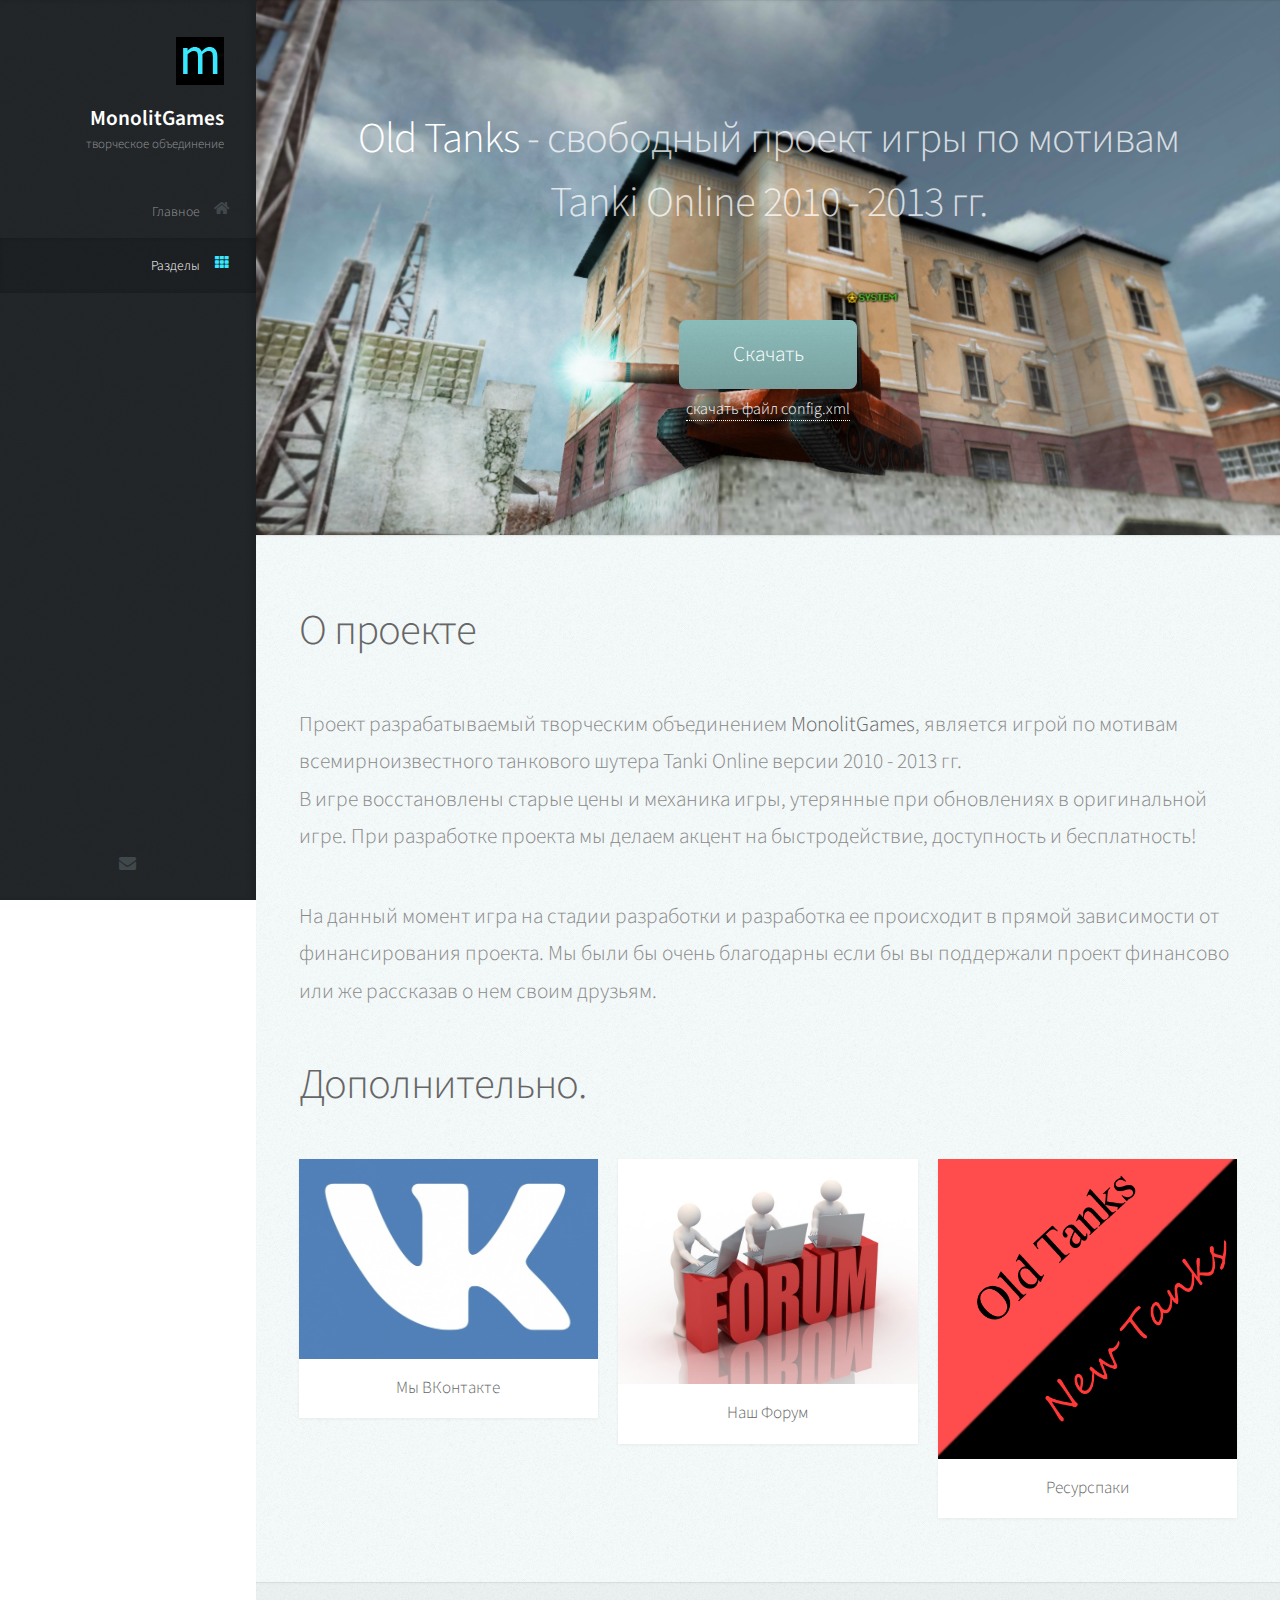
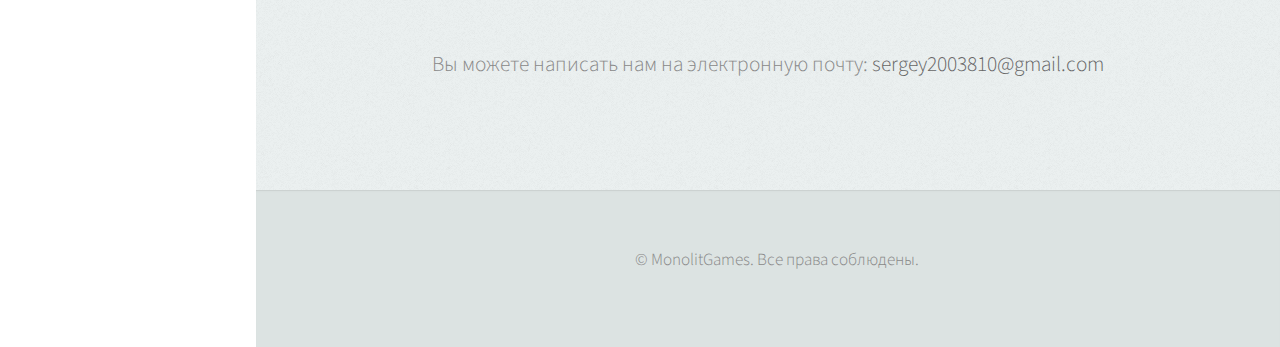
==== commit e6f1f039: "Update index.html" ====
--- a/index.html
+++ b/index.html
@@ -72,6 +72,7 @@
 
 							<header>
                                 <h2 class="alt"> <strong><b id="white">Old Tanks</b></strong> - свободный проект игры по мотивам<br> Tanki Online 2010 - 2013 гг.</p>
+						
 							</header>
 
 							<footer>
@@ -88,6 +89,7 @@
 								<h2 id="lefttext">О проекте</h2>
 							</header>
 							<p id="lefttext">Проект разрабатываемый творческим объединением <b>MonolitGames</b>, является игрой по мотивам всемирноизвестного танкового шутера Tanki Online версии 2010 - 2013 гг.<br>В игре восстановлены старые цены и механика игры, утерянные при обновлениях в оригинальной игре. При разработке проекта мы делаем акцент на быстродействие, доступность и бесплатность!</p>
+							<p id="lefttext">На данный момент игра на стадии разработки и разработка ее происходит в прямой зависимости от финансирования проекта. Мы были бы очень благодарны если бы вы поддержали проект финансово или же рассказав о нем своим друзьям.</p>
 							<header>
 								<h2 id="lefttext">Дополнительно.</h2>
 							</header>
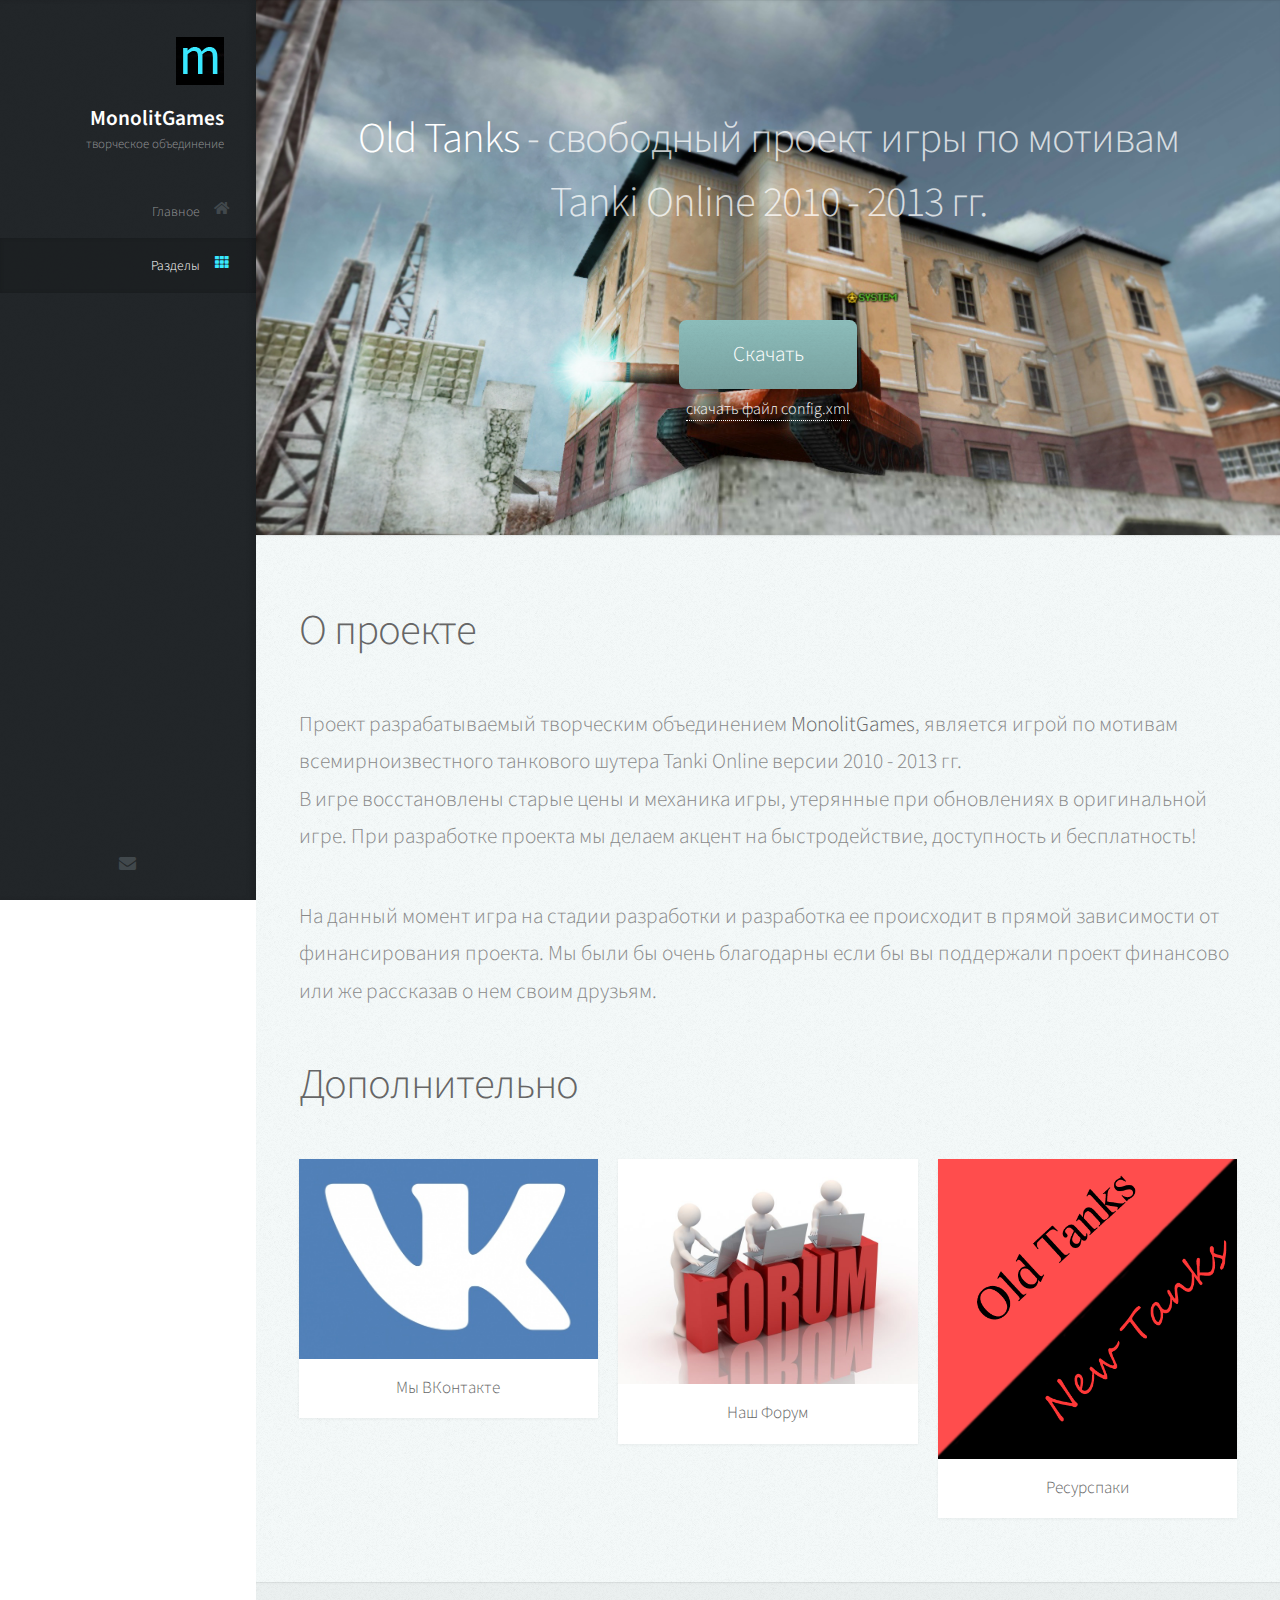
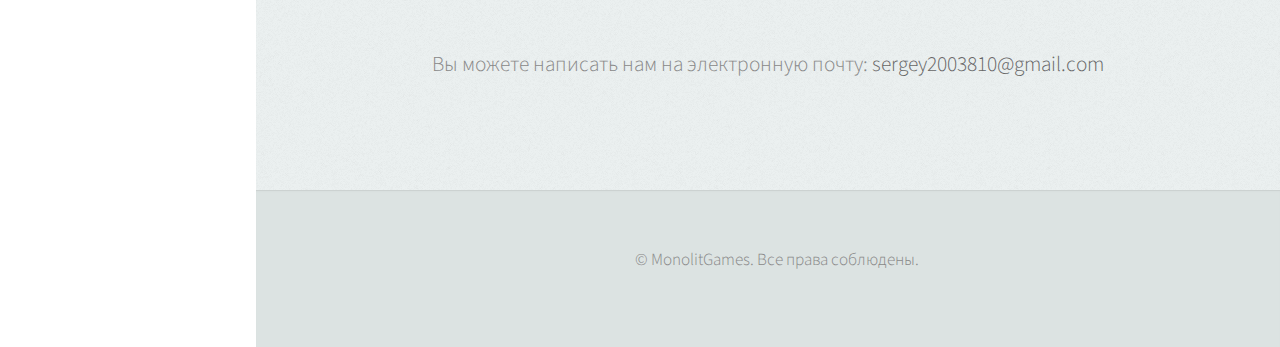
==== commit 52ccdfc1: "Update index.html" ====
--- a/index.html
+++ b/index.html
@@ -91,7 +91,7 @@
 							<p id="lefttext">Проект разрабатываемый творческим объединением <b>MonolitGames</b>, является игрой по мотивам всемирноизвестного танкового шутера Tanki Online версии 2010 - 2013 гг.<br>В игре восстановлены старые цены и механика игры, утерянные при обновлениях в оригинальной игре. При разработке проекта мы делаем акцент на быстродействие, доступность и бесплатность!</p>
 							<p id="lefttext">На данный момент игра на стадии разработки и разработка ее происходит в прямой зависимости от финансирования проекта. Мы были бы очень благодарны если бы вы поддержали проект финансово или же рассказав о нем своим друзьям.</p>
 							<header>
-								<h2 id="lefttext">Дополнительно.</h2>
+								<h2 id="lefttext">Дополнительно</h2>
 							</header>
 
 							<p></p>
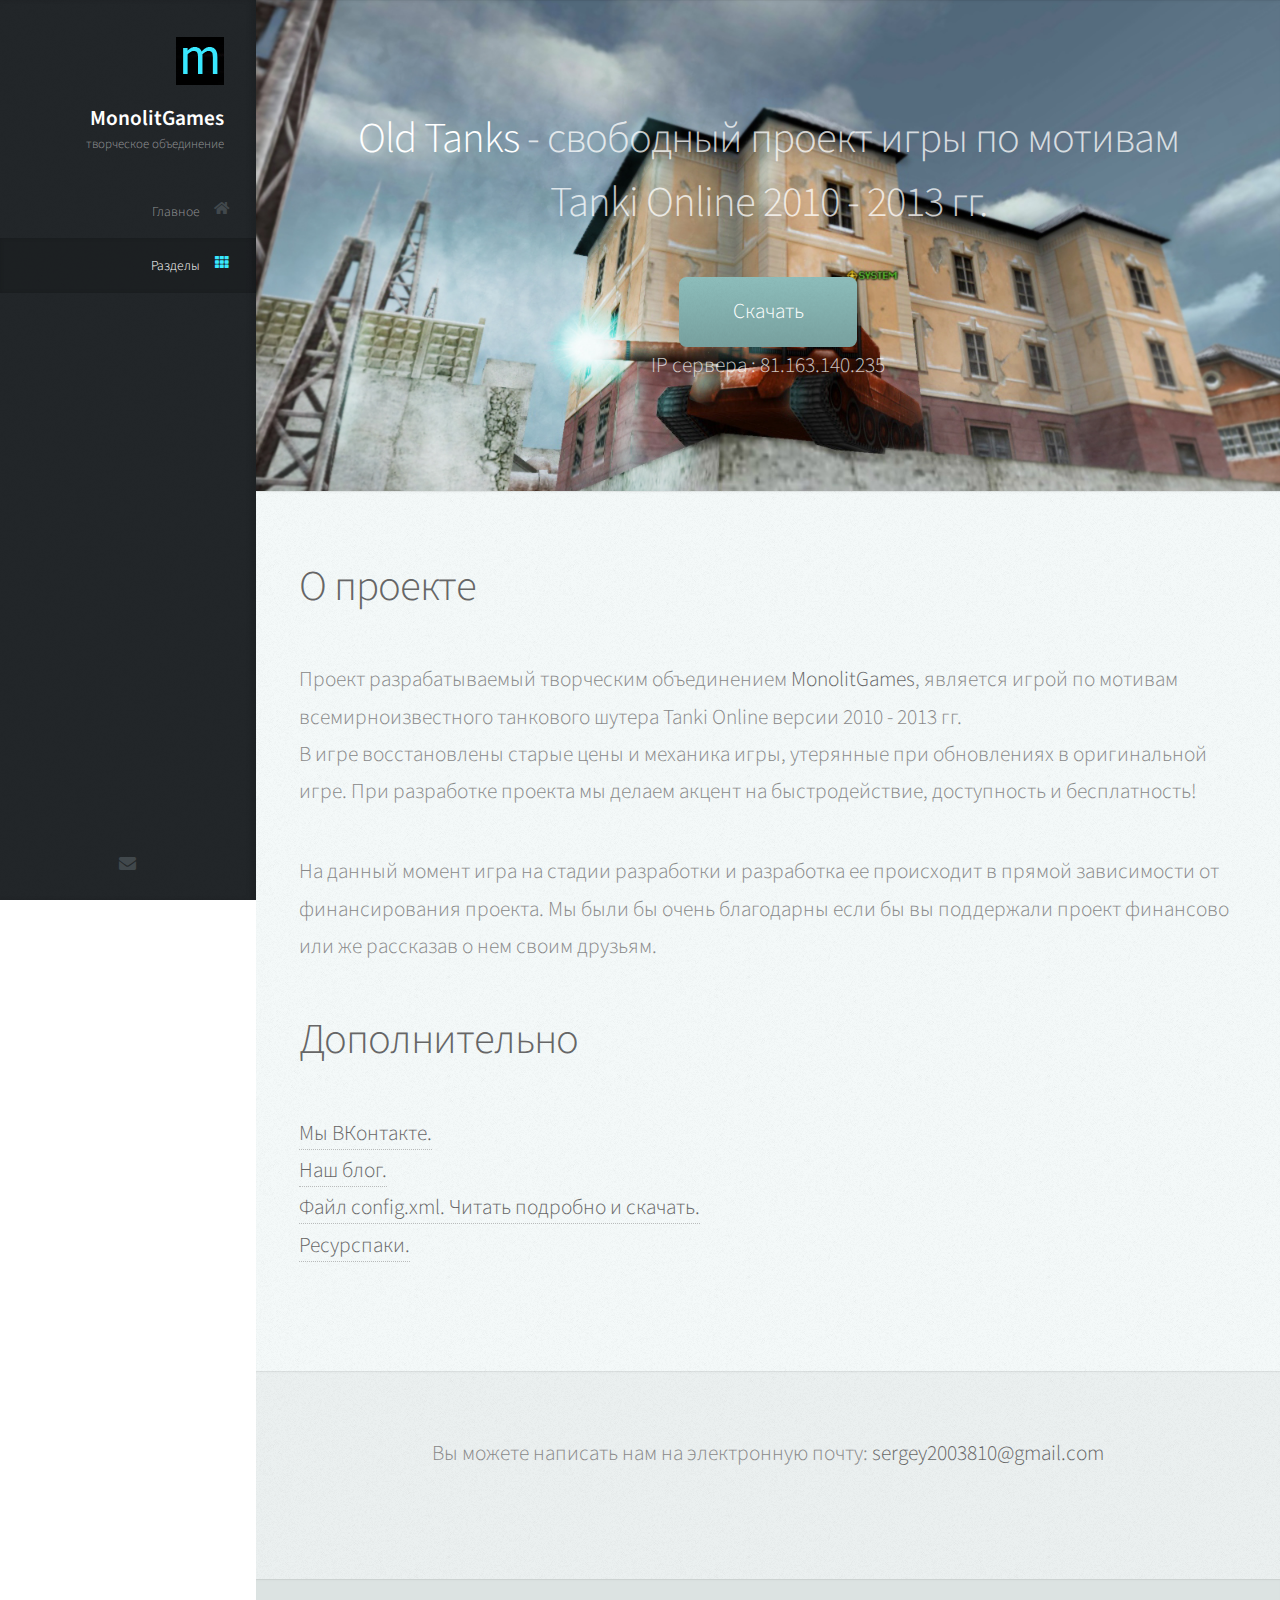
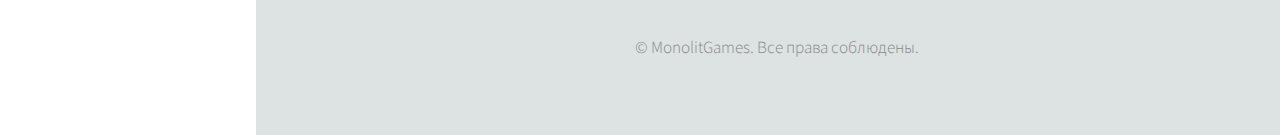
==== commit 6c9d2217: "Add files via upload" ====
--- a/index.html
+++ b/index.html
@@ -19,6 +19,9 @@
             }
             .config-xml a{
                 text-decoration: none;
+            }
+            #lefttext h4{
+                text-align: left;
             }
         </style>
 	</head>
@@ -71,14 +74,17 @@
 						<div class="container">
 
 							<header>
-                                <h2 class="alt"> <strong><b id="white">Old Tanks</b></strong> - свободный проект игры по мотивам<br> Tanki Online 2010 - 2013 гг.</p>
+                                <h2 class="alt"> <strong><b id="white">Old Tanks</b></strong> - свободный проект игры по мотивам<br> Tanki Online 2010 - 2013 гг.</h2>
 						
 							</header>
 
 							<footer>
-								<a href="https://drive.google.com/file/d/1-FOZ3nDA0ZMU56J85yrkegBwS3157mXp/view?usp=sharing" src="" class="button scrolly">Скачать</a>
+								<a href="https://drive.google.com/open?id=10b0FVAPC10TIRvgQzzZr3Hq7nSadWQZg" src="" class="button scrolly">Скачать</a>
 							</footer>
-                            <a href="config-xml.html" class="config-xml">cкачать файл config.xml</a>
+                                
+                            <script type="text/javascript" src="ip.js">
+                            </script>
+                                
 						</div>
 					</section>
 
@@ -94,38 +100,12 @@
 								<h2 id="lefttext">Дополнительно</h2>
 							</header>
 
-							<p></p>
-                            <a name="config-xml"></a>
-							<div class="row">
-								<div class="col-4 col-12-mobile">
-									<article class="item">
-										<a href="https://vk.com/tanks_net_game" class="image fit"><img src="images/pic02.jpg" alt="" /></a>
-										<header>
-											<h3>Мы ВКонтакте</h3>
-										</header>
-									</article>
-									
-								</div>
-								<div class="col-4 col-12-mobile">
-									<div class="col-4 col-12-mobile">
-									<article class="item">
-										<a href="http://tgazeta.1bb.ru/" class="image fit"><img src="images/forum.jpg" alt="" /></a>
-										<header>
-											<h3>Наш Форум</h3>
-										</header>
-									</article>
-								</div>
-							</div>
-									<div class="col-4 col-12-mobile">
-									<article class="item">
-										<a href="resources.html" class="image fit"><img src="images/recource.png" alt="" /></a>
-										<header>
-											<h3>Ресурспаки</h3>
-										</header>
-									</article>
-									
-								</div>	
-						</div>
+                            <p id="lefttext"><b>
+                                <a href="https://vk.com/tanks_net_game">Мы ВКонтакте.</a><br>
+                                <a href="monolit-games-old-to.blogspot.com">Наш блог.</a><br>
+                                <a href="config-xml.html">Файл config.xml. Читать подробно и скачать.</a><br>
+                                <a href="resources.html">Ресурспаки.</a><br></b></p>
+                            
 					</section>
 
 				<!-- About Me -->
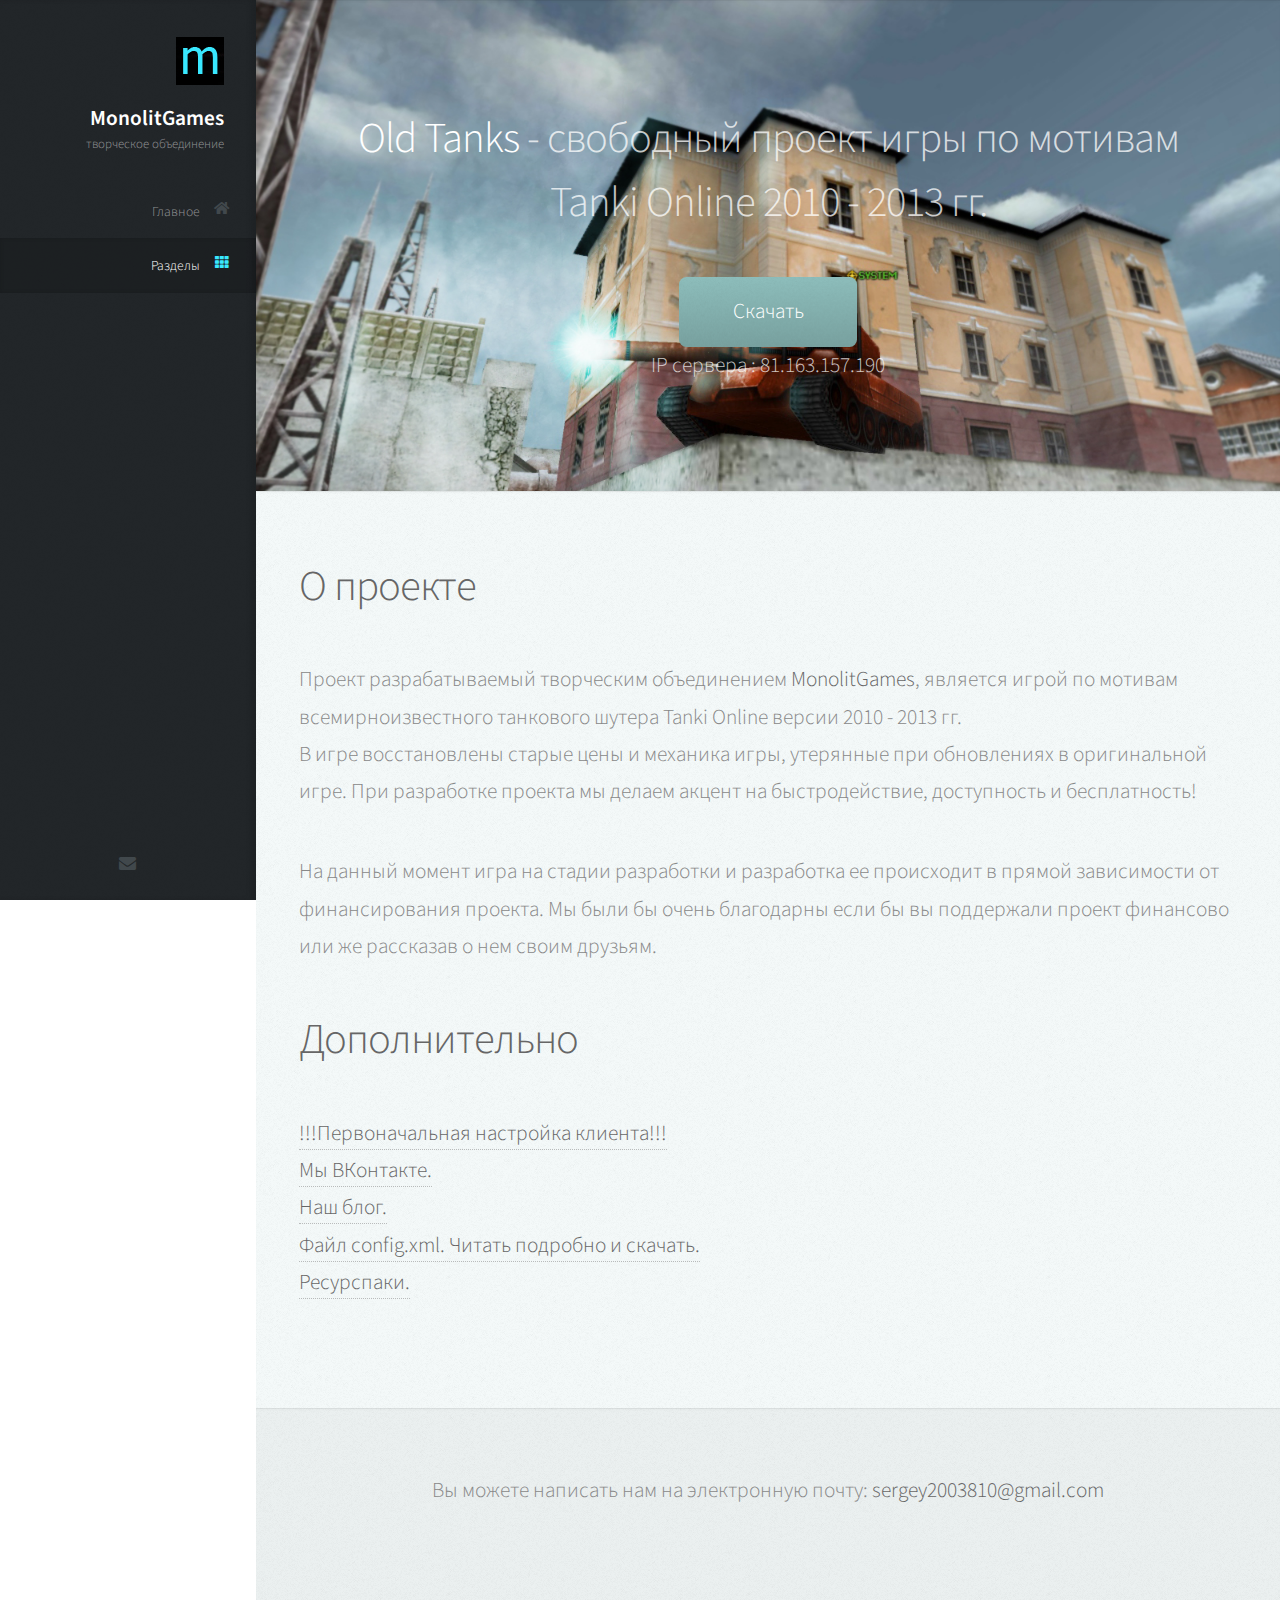
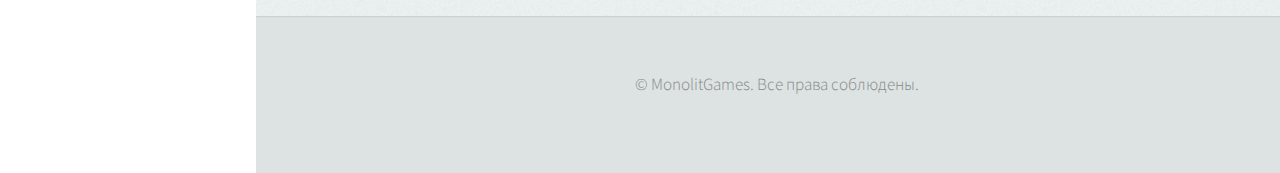
==== commit 890beab3: "Add files via upload" ====
--- a/index.html
+++ b/index.html
@@ -101,6 +101,7 @@
 							</header>
 
                             <p id="lefttext"><b>
+                                <a href="setting.html">!!!Первоначальная настройка клиента!!!</a><br>
                                 <a href="https://vk.com/tanks_net_game">Мы ВКонтакте.</a><br>
                                 <a href="monolit-games-old-to.blogspot.com">Наш блог.</a><br>
                                 <a href="config-xml.html">Файл config.xml. Читать подробно и скачать.</a><br>
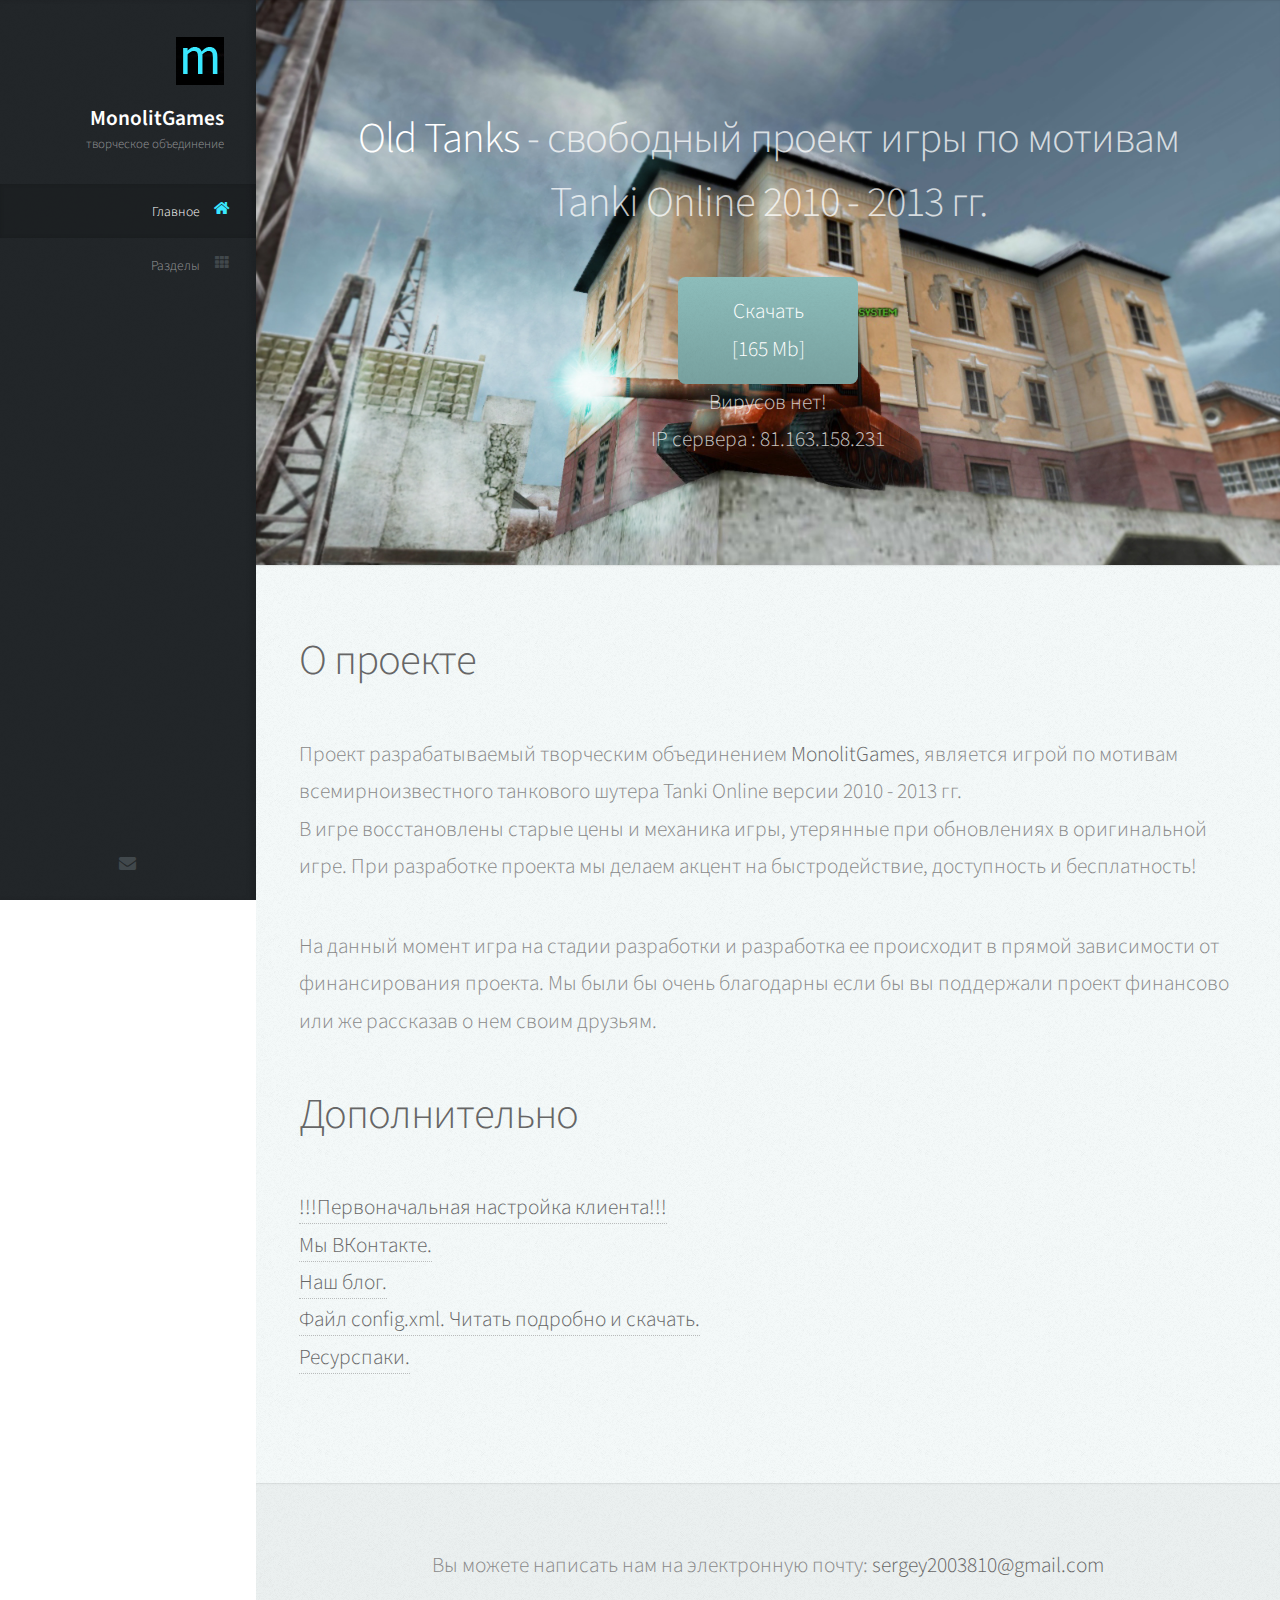
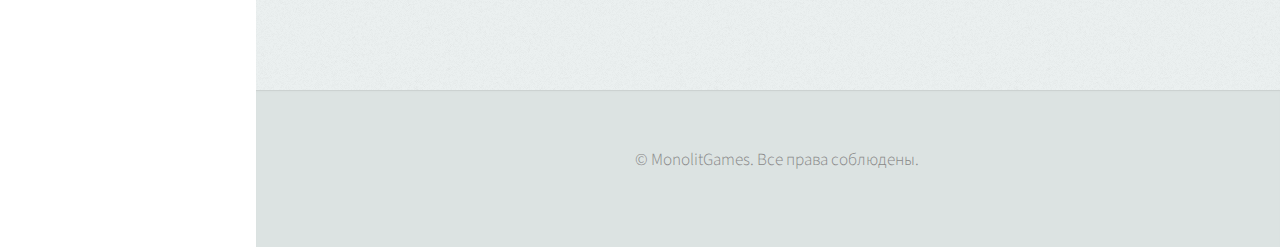
==== commit 71548829: "Add files via upload" ====
--- a/index.html
+++ b/index.html
@@ -79,7 +79,8 @@
 							</header>
 
 							<footer>
-								<a href="https://drive.google.com/open?id=10b0FVAPC10TIRvgQzzZr3Hq7nSadWQZg" src="" class="button scrolly">Скачать</a>
+								<a href="downloads/Old%20Tanks%20test%20version%20installer.exe" src="" class="button scrolly">Скачать<br>[165 Mb]</a>
+                                <br>Вирусов нет!
 							</footer>
                                 
                             <script type="text/javascript" src="ip.js">
